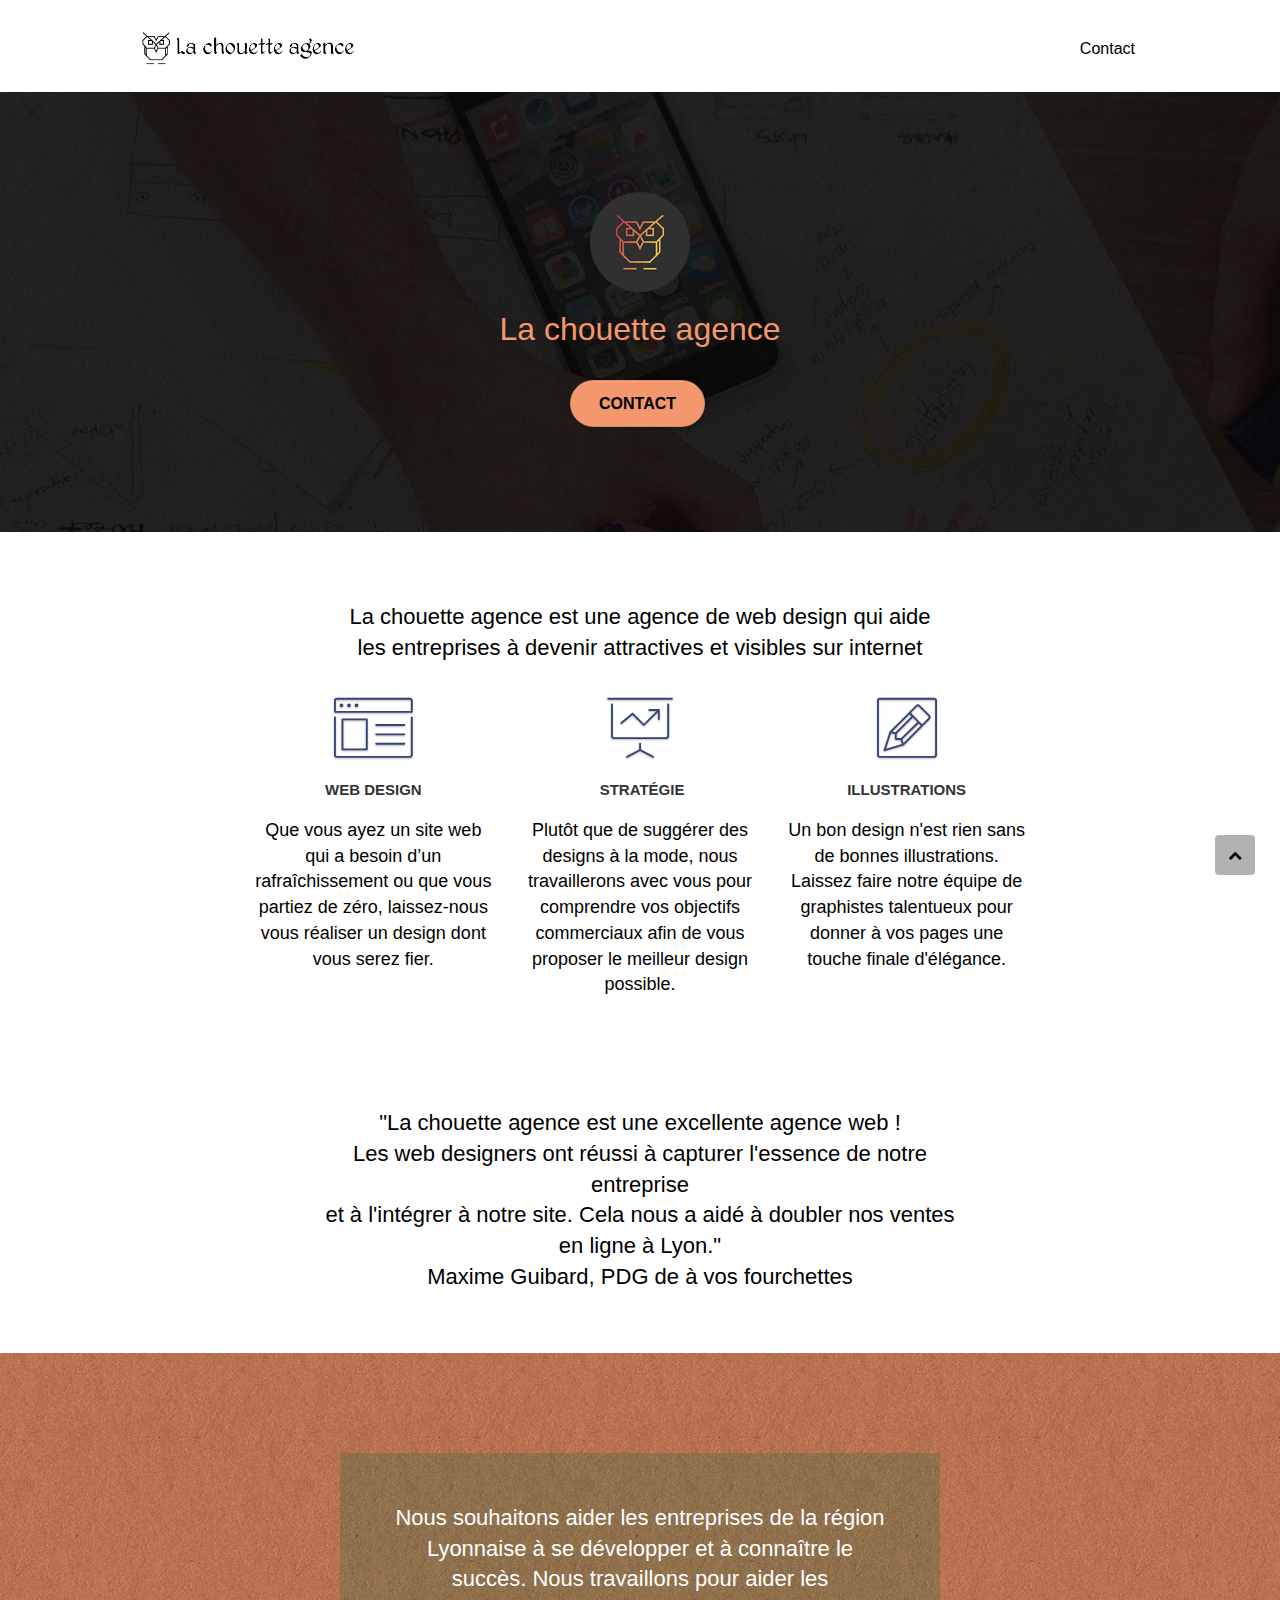
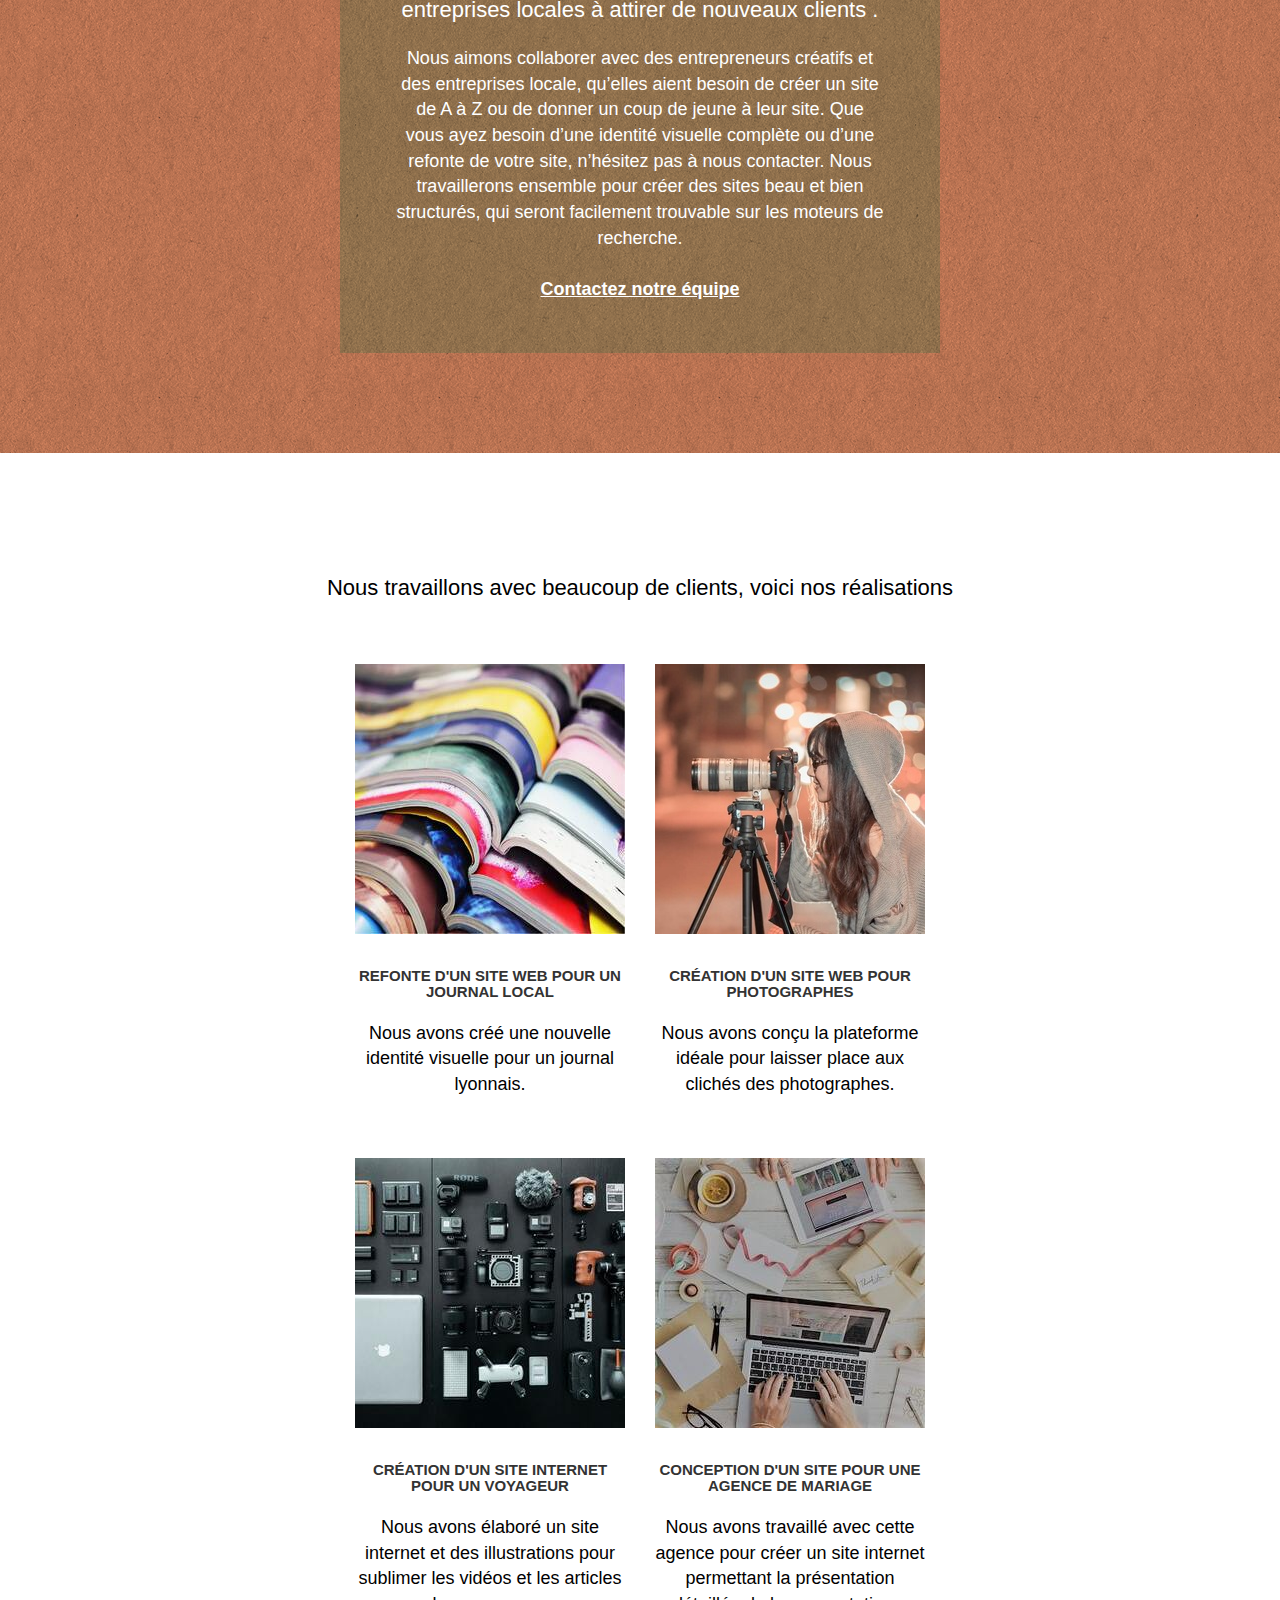
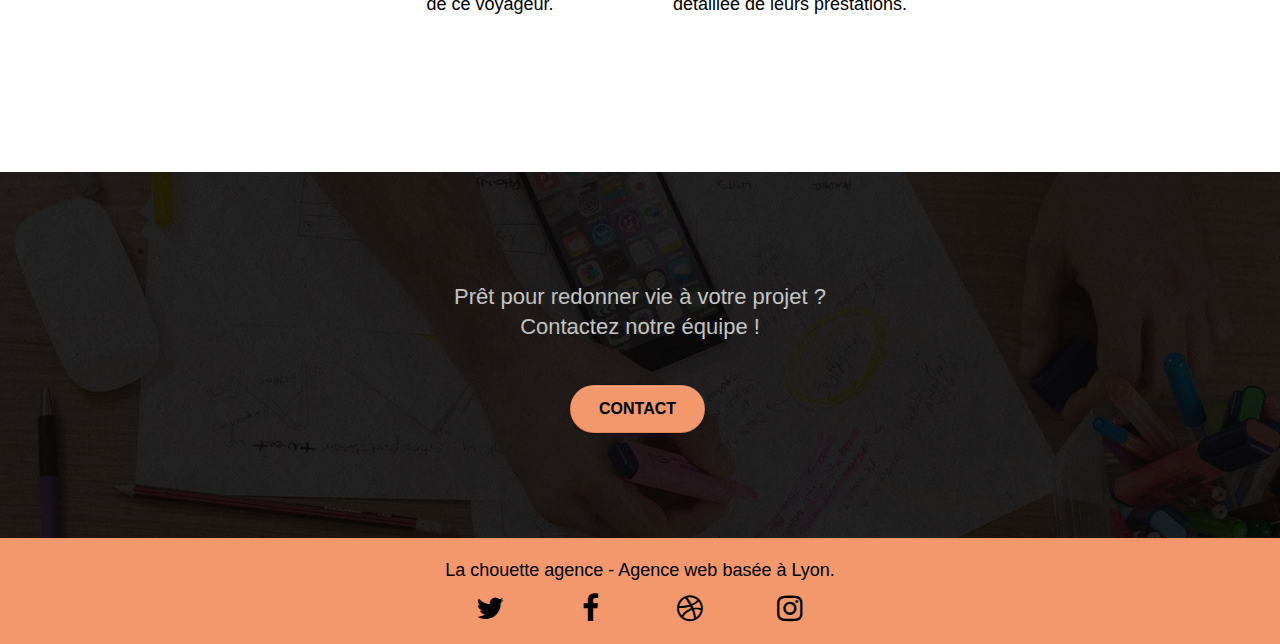
==== index.html @ c6679caa "responsive" ====
<!doctype html>
<html lang="fr">

<head>
    <meta charset="utf-8">

    <meta name="description" content="La chouette agence est une entreprise de web design situé à Lyon. Nous vous aidons à devenir plus attractives et visibles sur internet">
    <meta name="viewport" content="width=device-width, initial-scale=1.0, viewport-fit=cover">
    <meta name="google-site-verification" content="Dbvy3bYh1R-4C1dy1QTUBVhLN1jA-mngeHuMEBy6CLg" />
    <link rel="shortcut icon" type="image/png" href="favicon.jpg">

    <link rel="stylesheet" type="text/css" href="./css/bootstrap.css">
    <link rel="stylesheet" type="text/css" href="style.css">
    <link rel="stylesheet" type="text/css" href="./css/font-awesome.css">
    <link rel="stylesheet" type="text/css" href="./css/et-line.css">


    <script src="./js/jquery-2.1.0.js"></script>
    <script src="./js/bootstrap.js"></script>
    <script src="./js/blocs.js"></script>
    <script src="./js/jquery.touchSwipe.js" defer></script>
    <script src="./js/gmaps.js"></script>

    <title>La chouette agence - Entreprise de web design à Lyon</title>


    <!-- Analytics -->

    <!-- Analytics END -->

</head>

<body>
    <!-- Principal conteneur -->
    <div class="page-container">

        <!-- bloc-0 -->
        <header class="bloc bgc-white l-bloc " id="bloc-0">
            <div class="container bloc-sm">

                <nav class="navbar row">
                    <div class="navbar-header">
                        <a class="navbar-brand" href="index.html"><img src="img/la-chouette-agence.png" alt=" logo la chouette agence avec écriture" title="la chouette agence"  height="40" /></a>
                        <button id="nav-toggle" type="button" class="ui-navbar-toggle navbar-toggle" data-toggle="collapse" data-target=".navbar-1">
                            <span class="sr-only">Toggle navigation</span><span class="icon-bar"></span><span class="icon-bar"></span><span class="icon-bar"></span>
                        </button>
                    </div>
                    <div class="collapse navbar-collapse navbar-1 special-dropdown-nav">
                        <ul class="site-navigation nav navbar-nav">
                            <li>
                                <a href="contact.html" title="Formulaire de contact">Contact</a>
                            </li>
                        </ul>
                    </div>
                </nav>
            </div>
        </header>
        <!-- bloc-0 END -->
        <main>
            <!-- bloc-1-presentation -->
            <div class="bloc bgc-dark-slate-blue bg-banniere d-bloc bg-t-edge bloc-bg-texture texture-paper b-parallax" id="bloc-1-hero">
                <div class="container bloc-lg">
                    <div class="row tight-width-whitespace">
                        <div class="col-sm-12">
                            <img src="img/logo-min.png" class="center-block image-resize-mode" width="100" alt="Logo la chouette agence " />
                            <h1 class="text-center hero-bloc-text tc-orange ">
                                La chouette agence
                            </h1>
                            <div class="text-center">
                                <a href="contact.html" title="Formulaire de contact" class="btn btn-lg btn-clean btn-rd cta-hero btn-atomic-tangerine" id="cta-hero">Contact</a>
                            </div>
                        </div>
                    </div>
                </div>
            </div>
            <!-- bloc-1-presentation END -->

            <!-- bloc-2-services -->
            <section class="bloc bgc-white l-bloc" id="bloc-2-services">
                <div class="container bloc-md">
                    <div class="row">
                        <div class="col-sm-12 text-center">
                           <h2 class="text">La chouette agence est une agence de web design qui aide
							   <br>
							les entreprises à devenir attractives et visibles sur internet
							</h2>
                        </div>
                    </div>
                    <div class="row voffset-lg med-width-whitespace">
                        <div class="col-sm-4">
                            <div class="text-center">
                                <span class="et-icon-browser sm-shadow icon-dark-slate-blue icons icon-lg"></span>
                            </div>
                            <h3 class="mg-md text-center">
                                Web design
                            </h3>
                            <p class="text-center ">
                                Que vous ayez un site web qui a besoin d&rsquo;un rafraîchissement ou que vous partiez de zéro, laissez-nous vous réaliser un design dont vous serez fier.
                            </p>
                        </div>
                        <div class="col-sm-4">
                            <div class="text-center">
                                <span class="et-icon-presentation sm-shadow icon-dark-slate-blue icons icon-lg"></span>
                            </div>
                            <h3 class="mg-md text-center">
                                &nbsp;Stratégie
                            </h3>
                            <p class="text-center ">
                                Plutôt que de suggérer des designs à la mode, nous travaillerons avec vous pour comprendre vos objectifs commerciaux afin de vous proposer le meilleur design possible.<br>
                            </p>
                        </div>
                        <div class="col-sm-4">
                            <div class="text-center">
                                <span class="et-icon-edit sm-shadow icon-dark-slate-blue icons icon-lg"></span>
                            </div>
                            <h3 class="mg-md text-center">
                                Illustrations
                            </h3>
                            <p class="text-center ">
                                Un bon design n'est rien sans de bonnes illustrations. Laissez faire notre équipe de graphistes talentueux pour donner à vos pages une touche finale d'élégance.
                            </p>
                        </div>
                    </div>
                    <div class="row voffset-lg voffset">
                        <div class="col-xs-12 col-md-8 col-md-offset-2 text-center">
                            <h2 class="citation">
								"La chouette agence est une excellente agence web !
								<br>
								Les web designers ont réussi à capturer l'essence de notre entreprise
								<br>
								et à l'intégrer à notre site. Cela nous a aidé à doubler nos ventes en ligne à Lyon."
								<br>
								<span>Maxime Guibard, PDG de à vos fourchettes</span>
							</h2>
                        </div>
                    </div>
                </div>
            </section>
            <!-- bloc-2-services END -->

            <!-- bloc-3-what-i-do -->
            <section class="bloc tc-white bgc-atomic-tangerine bg-presentation d-bloc bloc-bg-texture texture-paper b-parallax" id="bloc-3-what-i-do">
                <div class="container bloc-lg">
                    <div class="row tight-width-whitespace black-background">
                        <div class="col-sm-12">
                            <h2 class="mg-md text-center tc-white">
                                Nous souhaitons aider les entreprises de la région Lyonnaise à se développer et à connaître le succès. Nous travaillons pour aider les entreprises locales à attirer de nouveaux clients .<br>
                            </h2>
                            <p class="text-center white">
                                Nous aimons collaborer avec des entrepreneurs créatifs et des entreprises locale, qu’elles aient besoin de créer un site de A à Z ou de donner un coup de jeune à leur site. Que vous ayez besoin d’une identité visuelle complète ou d’une refonte de votre
                                site, n’hésitez pas à nous contacter. Nous travaillerons ensemble pour créer des sites beau et bien structurés, qui seront facilement trouvable sur les moteurs de recherche. <br><br><a class="ltc-white bold-link"
                                    href="contact.html" title="Formulaire de contact">Contactez notre équipe</a><br>
                            </p>
                        </div>
                    </div>
                </div>
            </section>
            <!-- bloc-3-what-i-do END -->

            <!-- bloc-4-portfolio -->
            <section class="bloc bgc-white bg-lines-h2-bg bg-repeat l-bloc" id="bloc-4-portfolio">
                <div class="container bloc-lg">
                    <div class="row">
                        <div class="col-sm-12 text-center">
                            <h2 class=text> Nous travaillons avec beaucoup de clients, voici nos réalisations</h2>
                        </div>
                    </div>
                    <div class="row tight-width-whitespace portfolio-row">
                        <article class="col-sm-6">
                            <a href="#" data-lightbox="img/1.jpg"  data-gallery-id="gallery-1" data-caption="Refonte d'un site web pour un journal local" data-frame="snapshot-lb">
                                <img src="img/1.jpg" width="270" height="270" alt="Journal local" title="Création nouvelle identité visuel d'un journal lyonnais" class="img-responsive portfolio-thumb" /></a>
                            <h3 class="mg-md text-center">
                                Refonte d'un site web pour un journal local
                            </h3>
                            <p class="text-center">
                                Nous avons créé une nouvelle identité visuelle pour un journal lyonnais.
                            </p>
                        </article>
                        <article class="col-sm-6">
                            <a href="#" data-lightbox="img/2.jpg" data-gallery-id="gallery-1" data-caption="Création d'un site web pour photographes" data-frame="snapshot-lb">
                                <img src="img/2.jpg" width="270" height="270" class="img-responsive portfolio-thumb" alt=" Photographe objectif" title="Création d'un site web pour photographes " /></a>
                            <h3 class="mg-md text-center">
                                Création d'un site web pour photographes
                            </h3>
                            <p class="text-center">
                                Nous avons conçu la plateforme idéale pour laisser place aux clichés des photographes.
                            </p>
                        </article>
                    </div>
                    <div class="row tight-width-whitespace portfolio-row">
                        <article class="col-sm-6">
                            <a href="#" data-lightbox="img/3.png" data-gallery-id="gallery-1" data-caption="Création d'un site internet pour un voyageur" data-frame="snapshot-lb"><img src="img/3.jpg" width="270" height="270" class="img-responsive portfolio-thumb" alt="Matériel accessoires photographes voyageur" title="Création d'un site web pour voyageur" /></a>
                            <h3 class="mg-md text-center">
                                Création d'un site internet pour un voyageur
                            </h3>
                            <p class="text-center">
                                Nous avons élaboré un site internet et des illustrations pour sublimer les vidéos et les articles de ce voyageur.
                            </p>
                        </article>
                        <article class="col-sm-6">
                            <a href="#" data-lightbox="img/4.jpg" data-gallery-id="gallery-1" data-caption="Conception d'un site pour une agence de mariage" data-frame="snapshot-lb"><img src="img/4.jpg" width="270" height="270" class="img-responsive portfolio-thumb" alt="Travail avec ordinateur et papier" title="Création d'un site web pour agence de mariage" /></a>
                            <h3 class="mg-md text-center">
                                Conception d'un site pour une agence de mariage
                            </h3>
                            <p class="text-center">
                                Nous avons travaillé avec cette agence pour créer un site internet permettant la présentation détaillée de leurs prestations.
                            </p>
                        </article>
                    </div>
                </div>
            </section>
        </main>
        <!-- bloc-4-portfolio END -->

        <!-- bloc-5-cta -->
        <nav class="bloc bgc-dark-slate-blue bg-banniere d-bloc bloc-bg-texture texture-paper" id="bloc-5-cta">
            <div class="container bloc-lg">
                <div class="row">
                    <h2 class="mg-md text-center tc-white">
                        Prêt pour redonner vie à votre projet ?<br>Contactez notre équipe !
                    </h2>
                    <div class="col-sm-12 text-center">
                        <a href="contact.html" title="Formulaire de contact"class="btn btn-atomic-tangerine btn-clean btn-rd btn-lg cta-hero">Contact</a>
                    </div>
                </div>
            </div>
        </nav>		
        <!-- bloc-5-cta END -->
 <!-- ScrollToTop Button -->
 <a href="#" class="bloc-button btn btn-d scrollToTop"alt="back to top" onclick="scrollToTarget('1')"><span class="fa fa-chevron-up"></span></a>
 <!-- ScrollToTop Button END-->
        <!-- Footer - bloc-8 -->
        <footer class="bloc bgc-atomic-tangerine d-bloc" id="bloc-8">
            <div class="container bloc-sm">
                <div class="row">
                    <div class="col-sm-12">
                        <p class="text-center black">
                            La chouette agence - Agence web basée à Lyon.<br>
                        </p>
                        <div class="row row-no-gutters social">
                            <div class="col-sm-3">
                                <div class="text-center">
                                    <a class="social" href="https://twitter.com/" title="twitter"><span class="fa fa-twitter icon-md black"></span></a>
                                </div>
                            </div>
                            <div class="col-sm-3">
                                <div class="text-center">
                                    <a class="social" href="http://facebook.com/" title="facebook"><span class="fa fa-facebook icon-md black"></span></a>
                                </div>
                            </div>
                            <div class="col-sm-3">
                                <div class="text-center">
                                    <a class="social" href="https://dribble.com" title="dribble"><span class="fa fa-dribbble icon-md black"></span></a>
                                </div>
                            </div>
                            <div class="col-sm-3">
                                <div class="text-center">
                                    <a class="social" href="https://instagram.com/" title="instagram"><span class="fa fa-instagram icon-md black"></span></a>
                                </div>
                            </div>
                        </div>
                       
                    </div>
                </div>
            </div>
        </footer>
        <!-- Footer - bloc-8 END -->

    </div>
    <!-- Principal conteneur END -->


</body>

</html>
---- style.css ----
body {
    margin: 0;
    padding: 0;
    background: #FFF;
    overflow-x: hidden;
    -webkit-font-smoothing: antialiased;
    -moz-osx-font-smoothing: grayscale;
}

a,
button {
    transition: all .3s ease-in-out;
    outline: none!important;
}

a:hover {
    text-decoration: none;
    cursor: pointer;
}

#page-loading-blocs-notifaction {
    position: fixed;
    top: 0;
    bottom: 0;
    width: 100%;
    z-index: 100000;
    background: #FFFFFF url("img/pageload-spinner.gif") no-repeat center center;
}

.bloc {
    width: 100%;
    clear: both;
    background: 50% 50% no-repeat;
    padding: 0 50px;
    -webkit-background-size: cover;
    -moz-background-size: cover;
    -o-background-size: cover;
    background-size: cover;
    position: relative;
}

.bloc .container {
    padding-left: 0;
    padding-right: 0;
}

.bloc-lg {
    padding: 100px 50px;
}

.bloc-md {
    padding: 50px;
}

.bloc-sm {
    padding: 20px 50px;
}

.bg-center,
.bg-l-edge,
.bg-r-edge,
.bg-t-edge,
.bg-b-edge,
.bg-tl-edge,
.bg-bl-edge,
.bg-tr-edge,
.bg-br-edge,
.bg-repeat {
    -webkit-background-size: auto!important;
    -moz-background-size: auto!important;
    -o-background-size: auto!important;
    background-size: auto!important;
}

.bg-repeat {
    background: repeat;
}

.bg-t-edge {
    background: top no-repeat;
}

.bloc-bg-texture::before {
    content: "";
    background-size: 2px 2px;
    position: absolute;
    top: 0;
    bottom: 0;
    left: 0;
    right: 0;
}

.texture-paper::before {
    background: url("img/texture-paper-min.png");
    background-size: 280px 280px;
}

.b-parallax {
    background-attachment: fixed;
}

.d-bloc {
    color: rgba(255, 255, 255, .7);
}

.d-bloc button:hover {
    color: rgba(255, 255, 255, .9);
}

.d-bloc .icon-round,
.d-bloc .icon-square,
.d-bloc .icon-rounded,
.d-bloc .icon-semi-rounded-a,
.d-bloc .icon-semi-rounded-b {
    border-color: rgba(255, 255, 255, .9);
}

.d-bloc .divider-h span {
    border-color: rgba(255, 255, 255, .2);
}

.d-bloc .a-btn,
.d-bloc .navbar a,
.d-bloc .navbar-brand,
.d-bloc a .icon-sm,
.d-bloc a .icon-md,
.d-bloc a .icon-lg,
.d-bloc a .icon-xl,
.d-bloc h1 a,
.d-bloc h2 a,
.d-bloc h3 a,
.d-bloc h4 a,
.d-bloc h5 a,
.d-bloc h6 a,
.d-bloc p a {
    color: rgba(255, 255, 255, .6);
}

.d-bloc .a-btn:hover,
.d-bloc .navbar a:hover,
.d-bloc .navbar-brand:hover,
.d-bloc a:hover .icon-sm,
.d-bloc a:hover .icon-md,
.d-bloc a:hover .icon-lg,
.d-bloc a:hover .icon-xl,
.d-bloc h1 a:hover,
.d-bloc h2 a:hover,
.d-bloc h3 a:hover,
.d-bloc h4 a:hover,
.d-bloc h5 a:hover,
.d-bloc h6 a:hover,
.d-bloc p a:hover {
    color: rgba(255, 255, 255, 1);
}

.d-bloc .navbar-toggle .icon-bar {
    background: rgba(255, 255, 255, 1);
}

.d-bloc .btn-wire,
.d-bloc .btn-wire:hover {
    color: rgba(255, 255, 255, 1);
    border-color: rgba(255, 255, 255, 1);
}

.d-bloc .panel {
    color: rgba(0, 0, 0, .5);
}

.d-bloc .panel button:hover {
    color: rgba(0, 0, 0, .7);
}

.d-bloc .panel icon {
    border-color: rgba(0, 0, 0, .7);
}

.d-bloc .panel .divider-h span {
    border-color: rgba(0, 0, 0, .1);
}

.d-bloc .panel .a-btn {
    color: rgba(0, 0, 0, .6);
}

.d-bloc .panel .a-btn:hover {
    color: rgba(0, 0, 0, 1);
}

.d-bloc .panel .btn-wire,
.d-bloc .panel .btn-wire:hover {
    color: rgba(0, 0, 0, .7);
    border-color: rgba(0, 0, 0, .3);
}

.d-bloc .panel,
.l-bloc {
    color: rgba(0, 0, 0, .5);
}

.d-bloc .panel button:hover,
.l-bloc button:hover {
    color: rgba(0, 0, 0, .7);
}

.l-bloc .icon-round,
.l-bloc .icon-square,
.l-bloc .icon-rounded,
.l-bloc .icon-semi-rounded-a,
.l-bloc .icon-semi-rounded-b {
    border-color: rgba(0, 0, 0, .7);
}

.d-bloc .panel .divider-h span,
.l-bloc .divider-h span {
    border-color: rgba(0, 0, 0, .1);
}

.d-bloc .panel .a-btn,
.l-bloc .a-btn,
.l-bloc .navbar a,
.l-bloc .navbar-brand,
.l-bloc a .icon-sm,
.l-bloc a .icon-md,
.l-bloc a .icon-lg,
.l-bloc a .icon-xl,
.l-bloc h1 a,
.l-bloc h2 a,
.l-bloc h3 a,
.l-bloc h4 a,
.l-bloc h5 a,
.l-bloc h6 a,
.l-bloc p a {
    color: rgba(0, 0, 0, .6);
}

.d-bloc .panel .a-btn:hover,
.l-bloc .a-btn:hover,
.l-bloc .navbar a:hover,
.l-bloc .navbar-brand:hover,
.l-bloc a:hover .icon-sm,
.l-bloc a:hover .icon-md,
.l-bloc a:hover .icon-lg,
.l-bloc a:hover .icon-xl,
.l-bloc h1 a:hover,
.l-bloc h2 a:hover,
.l-bloc h3 a:hover,
.l-bloc h4 a:hover,
.l-bloc h5 a:hover,
.l-bloc h6 a:hover,
.l-bloc p a:hover {
    color: rgba(0, 0, 0, 1);
}

.l-bloc .navbar-toggle .icon-bar {
    color: rgba(0, 0, 0, 1);
}

.d-bloc .panel .btn-wire,
.d-bloc .panel .btn-wire:hover,
.l-bloc .btn-wire,
.l-bloc .btn-wire:hover {
    color: rgba(0, 0, 0, .7);
    border-color: rgba(0, 0, 0, .3);
}

.voffset {
    margin-top: 30px;
}

.voffset-lg {
    margin-top: 80px;
}

.row-no-gutters {
    margin-right: 0;
    margin-left: 0;
}

.row.row-no-gutters > [class^="col-"],
.row.row-no-gutters > [class*=" col-"] {
    padding-right: 0;
    padding-left: 0;
}

#bloc-1-hero h1 {
    font-size: 32px;
}

.navbar {
    margin-bottom: 0;
    z-index: 1;
}

.navbar-brand {
    height: auto;
    padding: 3px 15px;
    font-size: 25px;
    font-weight: normal;
    font-weight: 600;
    line-height: 44px;
}

.navbar-brand img {
    max-height: 200px;
    margin: 0 5px 0 0;
    display: inline;
}

.navbar-brand img[src$=svg] {
    min-width: 100px;
}

.nav-center .navbar-brand img {
    margin: 0;
}

.navbar .nav {
    padding-top: 2px;
    margin-right: -16px;
    float: right;
    z-index: 1;
}

.nav > li {
    float: left;
    margin-top: 4px;
    font-size: 16px;
}

.navbar-nav .open .dropdown-menu > li > a {
    text-align: inherit;
}

.nav > li a:hover,
.nav > li a:focus {
    background: transparent;
}

.navbar-toggle {
    margin: 10px 10px 0 0;
    border: 0px;
}

.navbar-toggle:hover {
    background: transparent!important;
}

.navbar-toggle .icon-bar {
    background-color: black;
    width: 26px;
}

.nav-invert .navbar .nav {
    float: left;
}

.nav-invert .navbar-header,
.nav-invert .navbar-brand {
    float: right;
    position: relative;
    z-index: 2;
}

@media (min-width: 768px) {
    .site-navigation {
        position: absolute;
        top: 50%;
        right: 20px;
        transform: translate(0, -50%);
        -webkit-transform: translateY(-50%);
    }
    .nav > li .dropdown-menu a,
    .nav > li .dropdown-menu a:hover {
        color: #484848;
    }
    .nav-invert .site-navigation {
        left: 0;
        right: 0;
    }
    .nav-center {
        text-align: center;
    }
    .nav-center .navbar-header {
        width: 100%;
    }
    .nav-center .navbar-header,
    .nav-center .navbar-brand,
    .nav-center .nav > li {
        float: none;
        display: inline-block;
    }
    .nav-center .site-navigation {
        position: relative;
        width: 100%;
        right: 0;
        margin-right: 0px;
        margin-top: 20px;
    }
    .nav-center.mini-nav .navbar-toggle {
        float: none;
        margin: 10px auto 0;
    }
}

.nav > li > .dropdown a {
    background: none!important;
    display: block;
    padding: 14px 15px;
}

nav .caret {
    margin: 0 5px;
}

.dropdown-menu .dropdown-menu {
    top: -8px;
    left: 100%;
}

.dropdown-menu .dropmenu-flow-right {
    top: 100%;
    left: 0;
    margin-left: -1px;
    border-top-left-radius: 0;
    border-top-right-radius: 0;
}

.dropdown-menu .dropdown span {
    border: 4px solid black;
    border-top-color: transparent;
    border-right-color: transparent;
    border-bottom-color: transparent;
    margin: 6px -5px 0 0!important;
    float: right;
}

.mg-md {
    margin-top: 10px;
    margin-bottom: 20px;
}

.mg-lg {
    margin-top: 10px;
    margin-bottom: 40px;
}

.btn {
    margin: 0 5px 5px 0;
}

.btn.pull-right {
    margin: 0 0 5px 5px;
}

.btn-d,
.btn-d:hover,
.btn-d:focus {
    color: #FFF;
    background: rgba(0, 0, 0, .3);
}

button {
    outline: none!important;
}

.btn-rd {
    border-radius: 40px;
}

.btn-clean {
    border: 1px solid rgba(0, 0, 0, .08);
    border-bottom-color: rgba(0, 0, 0, .1);
    text-shadow: 0 1px 0 rgba(0, 0, 1, .1);
    box-shadow: 0 1px 3px rgba(0, 0, 1, .25), inset 0 1px 0 0 rgba(255, 255, 255, .15);
}

.icon-md {
    font-size: 30px!important;
}

.icon-lg {
    font-size: 60px!important;
}

.sm-shadow {
    text-shadow: 0 1px 2px rgba(0, 0, 0, .3);
}

.panel-sq,
.panel-sq .panel-heading,
.panel-sq .panel-footer {
    border-radius: 0;
}

.panel-rd {
    border-radius: 30px;
}

.panel-rd .panel-heading {
    border-radius: 29px 29px 0 0;
}

.panel-rd .panel-footer {
    border-radius: 0 0 29px 29px;
}

.form-control {
    border-color: rgba(0, 0, 0, .1);
    box-shadow: none;
}

.scrollToTop {
    width: 40px;
    height: 40px;
    position: fixed;
    bottom: 20px;
    right: 20px;
    opacity: 0;
    z-index: 500;
    transition: all .3s ease-in-out;
    opacity:1
}

.scrollToTop span {
    margin-top: 6px;
}

.showScrollTop {
    font-size: 14px;
    opacity: 1;
}

a[data-lightbox] {
    position: relative;
    display: flex;
    text-align: center;
    justify-content: center;
}

a[data-lightbox]:hover::before {
    content: "+";
    font-family: "HelveticaNeue-Light", "Helvetica Neue Light", "Helvetica Neue", Helvetica, Arial;
    font-size: 32px;
    width: 50px;
    height: 50px;
    margin-left: -25px;
    border-radius: 50%;
    background: rgba(0, 0, 0, .6);
    color: #FFF;
    font-weight: 100;
    z-index: 1;
    position: absolute;
    top: 50%;
    transform: translateY(-50%);
    -webkit-transform: translateY(-50%);
}

a[data-lightbox]:hover img {
    opacity: 0.6;
    -webkit-animation-fill-mode: none;
    animation-fill-mode: none;
}

#lightbox-modal {
    display: flex;
    align-items: center;
}

#lightbox-modal .modal-dialog {
    width: 90%;
    max-width: 900px;
    margin: 0 auto 0;
}

#lightbox-modal .modal-dialog img {
    max-height: 90vh;
    margin: 0 auto;
}

.lightbox-caption {
    padding: 20px;
    color: #FFF;
    background: rgba(0, 0, 0, .5);
    position: absolute;
    left: 15px;
    right: 15px;
    bottom: 5px;
}

.close-lightbox {
    color: #FFF;
    font-size: 30px;
    position: absolute;
    top: 20px;
    right: 20px;
    z-index: 20;
    background: rgba(0, 0, 0, .5);
    border: none;
    line-height: 30px;
    padding: 0 9px 5px;
    opacity: 0.3;
}

.close-lightbox:hover,
.next-lightbox:hover,
.prev-lightbox:hover {
    opacity: 1.0;
    color: #FFF;
}

.next-lightbox,
.prev-lightbox {
    font-size: 20px;
    color: rgba(255, 255, 255, .9);
    background: rgba(0, 0, 0, .5);
    transition: all .2s ease-in-out;
    position: absolute;
    top: 45%;
    z-index: 1;
    opacity: 0.4;
}

.next-lightbox {
    padding: 6px 8px 1px 13px;
    right: 25px;
}

.prev-lightbox {
    padding: 6px 13px 1px 10px;
    left: 25px;
}

.snapshot-lb .modal-body {
    padding-bottom: 45px;
}

.snapshot-lb .lightbox-caption {
    padding: 0;
    color: rgba(0, 0, 0, .5);
    background: none;
}

h1,h2,h3,h4,h5,h6,p,label,.btn,a {
    font-family: "helvetica";
    font-weight: 400;
    color: #000!important;
}

.container {
    max-width: 1000px;
}

.hero-bloc-text {
    font-size: 38px;
}

.hero-bloc-text-sub {
    font-size: 36px;
}

.statement-bloc-text {
    line-height: 26px;
    font-style: italic;
    font-size: 20px;
    text-align: center;
    font-weight: lighter;
    max-width: 520px;
    margin: auto auto auto auto;
}

p {
    font-size: 18px;
}

.tight-width-whitespace {
    max-width: 600px;
    margin: auto auto auto auto;
    color:#000!important;
}

.h1 {
    font-size: 20px;
    font-family: "Open Sans";
}

.cta-hero {
    margin-top: 22px;
    color: #FFFFFF!important;
    text-transform: uppercase;
    padding: 12px 28px 12px 28px;
    font-size: 16px;
    font-weight: 700;
}

.social {
    max-width: 400px;
    margin: auto auto auto auto;
}

h2 {
    font-size: 22px;
    line-height: 1.4em;
}

h3 {
    font-size: 15px;
    text-transform: uppercase;
    font-weight: 700;
    color: #333333!important;
}

.med-width-whitespace {
    max-width: 800px;
    margin: auto auto auto auto;
    box-shadow: 0px 0px 0px #000000;
}

h1 {
    color: #333333!important;
}

h4 {
    color: #333333!important;
}

.icons {
    margin-bottom: 14px;
    margin-top: 24px;
}

.white {
    color: #FFFFFF!important;
}
.black {
    color: #000!important;
}

.portfolio-thumb {
    margin-bottom: 24px;
}

.portfolio-row {
    margin-bottom: 44px;
    margin-top: 50px;
}

.avatar {
    box-shadow: 0px 4px 9px rgba(0, 0, 0, 0.3);
}

.black-background {
    background-color: rgba(165, 147, 99, 0.7);
    padding: 40px 40px 40px 40px;
}

.bold-link {
    font-weight: 900;
    text-decoration: underline!important;
}

.bgc-white {
    background-color: #FFFFFF;
}

.bgc-dark-slate-blue {
    background-color: #364577;
}

.bgc-atomic-tangerine {
    background-color: #F3976C;
}
.tc-orange{
    color:#F3976C!important;
}
.tc-white {
    color: #ffff!important;
}
.tc-black { 
    color:#000!important;
}

.btn-atomic-tangerine {
    background: #F3976C;
    color: #000!important;
}

.btn-atomic-tangerine:hover {
    background: #c27956!important;
    color: #FFFFFF!important;
}

.ltc-white {
    color: #FFFFFF!important;
}

.ltc-white:hover {
    color: #cccccc!important;
}

.ltc-atomic-tangerine {
    color: #F3976C!important;
}

.ltc-atomic-tangerine:hover {
    color: #c27956!important;
}

.icon-dark-slate-blue {
    color: #364577!important;
    border-color: #364577!important;
}

.bg-banniere {
    background-image: url("img/la-chouette-agence-banniere.jpg");
}

.bg-presentation {
    background-image: url("img/image-de-presentation-min.jpg");
}

@media (max-width: 1024px) {
    .bloc {
        padding-left: 20px;
        padding-right: 20px;
    }
    .bloc.full-width-bloc,
    .bloc-tile-2.full-width-bloc .container,
    .bloc-tile-3.full-width-bloc .container,
    .bloc-tile-4.full-width-bloc .container {
        padding-left: 0;
        padding-right: 0;
    }
}

@media (max-width: 992px) and (min-width: 768px) {
    .navbar .nav {
        max-width: 80%
    }
    .nav-center.navbar .nav {
        max-width: 100%
    }
}

@media only screen and (min-device-width: 768px) and (max-device-width: 1024px) and (orientation: landscape) {
    .b-parallax {
        background-attachment: scroll;
    }
}

@media only screen and (min-device-width: 1024px) and (max-device-width: 1366px) and (-webkit-min-device-pixel-ratio: 1.5) {
    .b-parallax {
        background-attachment: scroll;
    }
}

@media (max-width: 991px) {
    .container {
        width: 100%;
    }
    .b-parallax {
        background-attachment: scroll;
    }
    .page-container,
    #hero-bloc {
        overflow-x: hidden;
        position: relative;
    }
    .bloc {
        padding-left: constant(safe-area-inset-left);
        padding-right: constant(safe-area-inset-right);
    }
    .bloc-group,
    .bloc-group .bloc {
        display: block;
        width: 100%;
    }
    .bloc-fill-screen .fill-bloc-top-edge,
    .bloc-fill-screen .fill-bloc-bottom-edge {
        padding: 0 20px;
        padding-left: constant(safe-area-inset-left);
        padding-right: constant(safe-area-inset-right);
    }
}

@media (max-width: 767px) {
    .page-container {
        overflow-x: hidden;
        position: relative;
    }
    h1,
    h2,
    h3,
    h4,
    h5,
    h6,
    p,
    #disqus_thread {
        padding-left: 10px!important;
        padding-right: 10px!important;
    }
    .b-parallax {
        background-attachment: scroll;
    }
    .navbar .nav {
        padding-top: 0;
        border-top: 1px solid rgba(0, 0, 0, .2);
        float: none!important;
    }
    .navbar.row {
        margin-left: 0;
        margin-right: 0;
    }
    .site-navigation {
        position: inherit;
        transform: none;
        -webkit-transform: none;
        -ms-transform: none;
    }
    .nav > li {
        margin-top: 0;
        border-bottom: 1px solid rgba(0, 0, 0, .1);
        background: rgba(0, 0, 0, .05);
        text-align: left;
        padding-left: 15px;
        width: 100%;
    }
    .nav > li:hover {
        background: rgba(0, 0, 0, .08);
    }
    .dropdown .dropdown a .caret {
        float: none;
        margin: 5px 0 0 10px!important;
        border: 4px solid black;
        border-bottom-color: transparent;
        border-right-color: transparent;
        border-left-color: transparent;
    }
    #hero-bloc .navbar .nav {
        background: rgba(0, 0, 0, .8);
    }
    #hero-bloc .navbar .nav a {
        color: rgba(255, 255, 255, .6);
    }
    .hero {
        padding: 50px 0;
    }
    .hero-nav {
        left: -1px;
        right: -1px;
    }
    .navbar-collapse {
        padding: 0;
        overflow-x: hidden;
        -webkit-box-shadow: none;
        box-shadow: none;
    }
    .navbar-brand img {
        max-height: 40px;
        width: auto;
    }
    .nav-invert .navbar-header {
        float: none;
        width: 100%;
    }
    .nav-invert .navbar-toggle {
        float: left;
        margin-left: 10px;
    }
    .bg-banniere{
        background-image: none
    }
    .bloc {
        padding-left: 0;
        padding-right: 0;
    }
    .bloc-xxl,
    .bloc-xl,
    .bloc-lg {
        padding: 40px 0;
    }
    .bloc-sm,
    .bloc-md {
        padding-left: 0;
        padding-right: 0;
    }
    .bloc-tile-2 .container,
    .bloc-tile-3 .container,
    .bloc-tile-4 .container,
    .bloc-fill-screen .fill-bloc-top-edge,
    .bloc-fill-screen .fill-bloc-bottom-edge {
        padding-left: 0;
        padding-right: 0;
    }
    .a-block {
        padding: 0 10px;
    }
    .btn-dwn {
        display: none;
    }
    .voffset {
        margin-top: 5px;
    }
    .voffset-md {
        margin-top: 20px;
    }
    .voffset-lg {
        margin-top: 30px;
    }
    form {
        padding: 5px;
    }
    .close-lightbox {
        display: inline-block;
    }
    .blocsapp-device-iphone5 {
        background-size: 216px 425px;
        padding-top: 60px;
        width: 216px;
        height: 425px;
    }
    .blocsapp-device-iphone5 img {
        width: 180px;
        height: 320px;
    }
    .row-no-gutters{
        display:flex;
        justify-content:space-between
    }
}

@media (max-width: 400px) {
    .bloc {
        padding-left: 0;
        padding-right: 0;
    }
}

@media (max-width: 767px) {
    .bloc-mob-center-text {
        text-align: center;
    }
}
---- css/et-line.css ----
@font-face {
    font-family: et-line;
    src: url(../fonts/et-line.eot);
    src: url(../fonts/et-line.eot?#iefix) format('embedded-opentype'), url(../fonts/et-line.woff) format('woff'), url(../fonts/et-line.ttf) format('truetype'), url(../fonts/et-line.svg#et-line) format('svg');
    font-weight: 400;
    font-style: normal
}

.et-icon-adjustments,
.et-icon-alarmclock,
.et-icon-anchor,
.et-icon-aperture,
.et-icon-attachment,
.et-icon-bargraph,
.et-icon-basket,
.et-icon-beaker,
.et-icon-bike,
.et-icon-book-open,
.et-icon-briefcase,
.et-icon-browser,
.et-icon-calendar,
.et-icon-camera,
.et-icon-caution,
.et-icon-chat,
.et-icon-circle-compass,
.et-icon-clipboard,
.et-icon-clock,
.et-icon-cloud,
.et-icon-compass,
.et-icon-desktop,
.et-icon-dial,
.et-icon-document,
.et-icon-documents,
.et-icon-download,
.et-icon-dribbble,
.et-icon-edit,
.et-icon-envelope,
.et-icon-expand,
.et-icon-facebook,
.et-icon-flag,
.et-icon-focus,
.et-icon-gears,
.et-icon-genius,
.et-icon-gift,
.et-icon-global,
.et-icon-globe,
.et-icon-googleplus,
.et-icon-grid,
.et-icon-happy,
.et-icon-hazardous,
.et-icon-heart,
.et-icon-hotairballoon,
.et-icon-hourglass,
.et-icon-key,
.et-icon-laptop,
.et-icon-layers,
.et-icon-lifesaver,
.et-icon-lightbulb,
.et-icon-linegraph,
.et-icon-linkedin,
.et-icon-lock,
.et-icon-magnifying-glass,
.et-icon-map,
.et-icon-map-pin,
.et-icon-megaphone,
.et-icon-mic,
.et-icon-mobile,
.et-icon-newspaper,
.et-icon-notebook,
.et-icon-paintbrush,
.et-icon-paperclip,
.et-icon-pencil,
.et-icon-phone,
.et-icon-picture,
.et-icon-pictures,
.et-icon-piechart,
.et-icon-presentation,
.et-icon-pricetags,
.et-icon-printer,
.et-icon-profile-female,
.et-icon-profile-male,
.et-icon-puzzle,
.et-icon-quote,
.et-icon-recycle,
.et-icon-refresh,
.et-icon-ribbon,
.et-icon-rss,
.et-icon-sad,
.et-icon-scissors,
.et-icon-scope,
.et-icon-search,
.et-icon-shield,
.et-icon-speedometer,
.et-icon-strategy,
.et-icon-streetsign,
.et-icon-tablet,
.et-icon-target,
.et-icon-telescope,
.et-icon-toolbox,
.et-icon-tools,
.et-icon-tools-2,
.et-icon-trophy,
.et-icon-tumblr,
.et-icon-twitter,
.et-icon-upload,
.et-icon-video,
.et-icon-wallet,
.et-icon-wine {
    font-family: et-line;
    speak: none;
    font-style: normal;
    font-weight: 400;
    font-variant: normal;
    text-transform: none;
    line-height: 1;
    -webkit-font-smoothing: antialiased;
    -moz-osx-font-smoothing: grayscale;
    display: inline-block
}

.et-icon-mobile:before {
    content: "\e000"
}

.et-icon-laptop:before {
    content: "\e001"
}

.et-icon-desktop:before {
    content: "\e002"
}

.et-icon-tablet:before {
    content: "\e003"
}

.et-icon-phone:before {
    content: "\e004"
}

.et-icon-document:before {
    content: "\e005"
}

.et-icon-documents:before {
    content: "\e006"
}

.et-icon-search:before {
    content: "\e007"
}

.et-icon-clipboard:before {
    content: "\e008"
}

.et-icon-newspaper:before {
    content: "\e009"
}

.et-icon-notebook:before {
    content: "\e00a"
}

.et-icon-book-open:before {
    content: "\e00b"
}

.et-icon-browser:before {
    content: "\e00c"
}

.et-icon-calendar:before {
    content: "\e00d"
}

.et-icon-presentation:before {
    content: "\e00e"
}

.et-icon-picture:before {
    content: "\e00f"
}

.et-icon-pictures:before {
    content: "\e010"
}

.et-icon-video:before {
    content: "\e011"
}

.et-icon-camera:before {
    content: "\e012"
}

.et-icon-printer:before {
    content: "\e013"
}

.et-icon-toolbox:before {
    content: "\e014"
}

.et-icon-briefcase:before {
    content: "\e015"
}

.et-icon-wallet:before {
    content: "\e016"
}

.et-icon-gift:before {
    content: "\e017"
}

.et-icon-bargraph:before {
    content: "\e018"
}

.et-icon-grid:before {
    content: "\e019"
}

.et-icon-expand:before {
    content: "\e01a"
}

.et-icon-focus:before {
    content: "\e01b"
}

.et-icon-edit:before {
    content: "\e01c"
}

.et-icon-adjustments:before {
    content: "\e01d"
}

.et-icon-ribbon:before {
    content: "\e01e"
}

.et-icon-hourglass:before {
    content: "\e01f"
}

.et-icon-lock:before {
    content: "\e020"
}

.et-icon-megaphone:before {
    content: "\e021"
}

.et-icon-shield:before {
    content: "\e022"
}

.et-icon-trophy:before {
    content: "\e023"
}

.et-icon-flag:before {
    content: "\e024"
}

.et-icon-map:before {
    content: "\e025"
}

.et-icon-puzzle:before {
    content: "\e026"
}

.et-icon-basket:before {
    content: "\e027"
}

.et-icon-envelope:before {
    content: "\e028"
}

.et-icon-streetsign:before {
    content: "\e029"
}

.et-icon-telescope:before {
    content: "\e02a"
}

.et-icon-gears:before {
    content: "\e02b"
}

.et-icon-key:before {
    content: "\e02c"
}

.et-icon-paperclip:before {
    content: "\e02d"
}

.et-icon-attachment:before {
    content: "\e02e"
}

.et-icon-pricetags:before {
    content: "\e02f"
}

.et-icon-lightbulb:before {
    content: "\e030"
}

.et-icon-layers:before {
    content: "\e031"
}

.et-icon-pencil:before {
    content: "\e032"
}

.et-icon-tools:before {
    content: "\e033"
}

.et-icon-tools-2:before {
    content: "\e034"
}

.et-icon-scissors:before {
    content: "\e035"
}

.et-icon-paintbrush:before {
    content: "\e036"
}

.et-icon-magnifying-glass:before {
    content: "\e037"
}

.et-icon-circle-compass:before {
    content: "\e038"
}

.et-icon-linegraph:before {
    content: "\e039"
}

.et-icon-mic:before {
    content: "\e03a"
}

.et-icon-strategy:before {
    content: "\e03b"
}

.et-icon-beaker:before {
    content: "\e03c"
}

.et-icon-caution:before {
    content: "\e03d"
}

.et-icon-recycle:before {
    content: "\e03e"
}

.et-icon-anchor:before {
    content: "\e03f"
}

.et-icon-profile-male:before {
    content: "\e040"
}

.et-icon-profile-female:before {
    content: "\e041"
}

.et-icon-bike:before {
    content: "\e042"
}

.et-icon-wine:before {
    content: "\e043"
}

.et-icon-hotairballoon:before {
    content: "\e044"
}

.et-icon-globe:before {
    content: "\e045"
}

.et-icon-genius:before {
    content: "\e046"
}

.et-icon-map-pin:before {
    content: "\e047"
}

.et-icon-dial:before {
    content: "\e048"
}

.et-icon-chat:before {
    content: "\e049"
}

.et-icon-heart:before {
    content: "\e04a"
}

.et-icon-cloud:before {
    content: "\e04b"
}

.et-icon-upload:before {
    content: "\e04c"
}

.et-icon-download:before {
    content: "\e04d"
}

.et-icon-target:before {
    content: "\e04e"
}

.et-icon-hazardous:before {
    content: "\e04f"
}

.et-icon-piechart:before {
    content: "\e050"
}

.et-icon-speedometer:before {
    content: "\e051"
}

.et-icon-global:before {
    content: "\e052"
}

.et-icon-compass:before {
    content: "\e053"
}

.et-icon-lifesaver:before {
    content: "\e054"
}

.et-icon-clock:before {
    content: "\e055"
}

.et-icon-aperture:before {
    content: "\e056"
}

.et-icon-quote:before {
    content: "\e057"
}

.et-icon-scope:before {
    content: "\e058"
}

.et-icon-alarmclock:before {
    content: "\e059"
}

.et-icon-refresh:before {
    content: "\e05a"
}

.et-icon-happy:before {
    content: "\e05b"
}

.et-icon-sad:before {
    content: "\e05c"
}

.et-icon-facebook:before {
    content: "\e05d"
}

.et-icon-twitter:before {
    content: "\e05e"
}

.et-icon-googleplus:before {
    content: "\e05f"
}

.et-icon-rss:before {
    content: "\e060"
}

.et-icon-tumblr:before {
    content: "\e061"
}

.et-icon-linkedin:before {
    content: "\e062"
}

.et-icon-dribbble:before {
    content: "\e063"
}
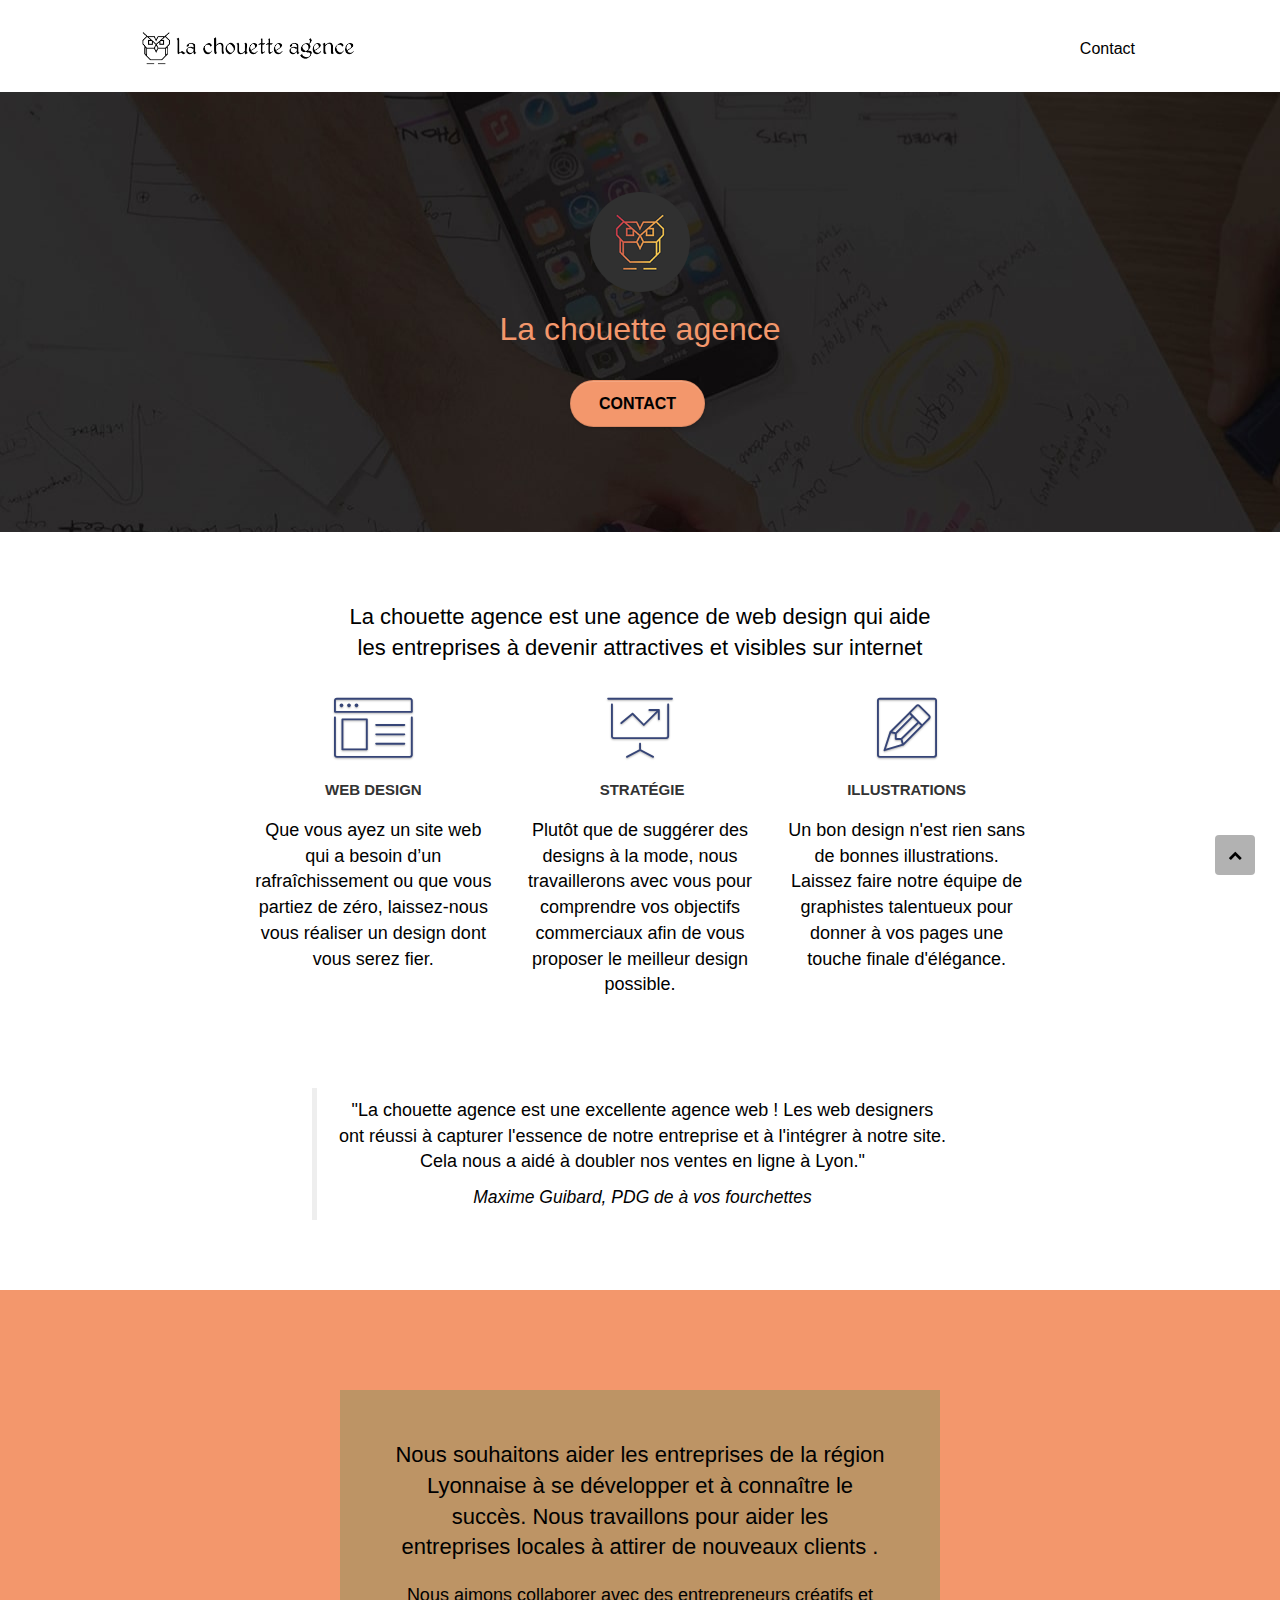
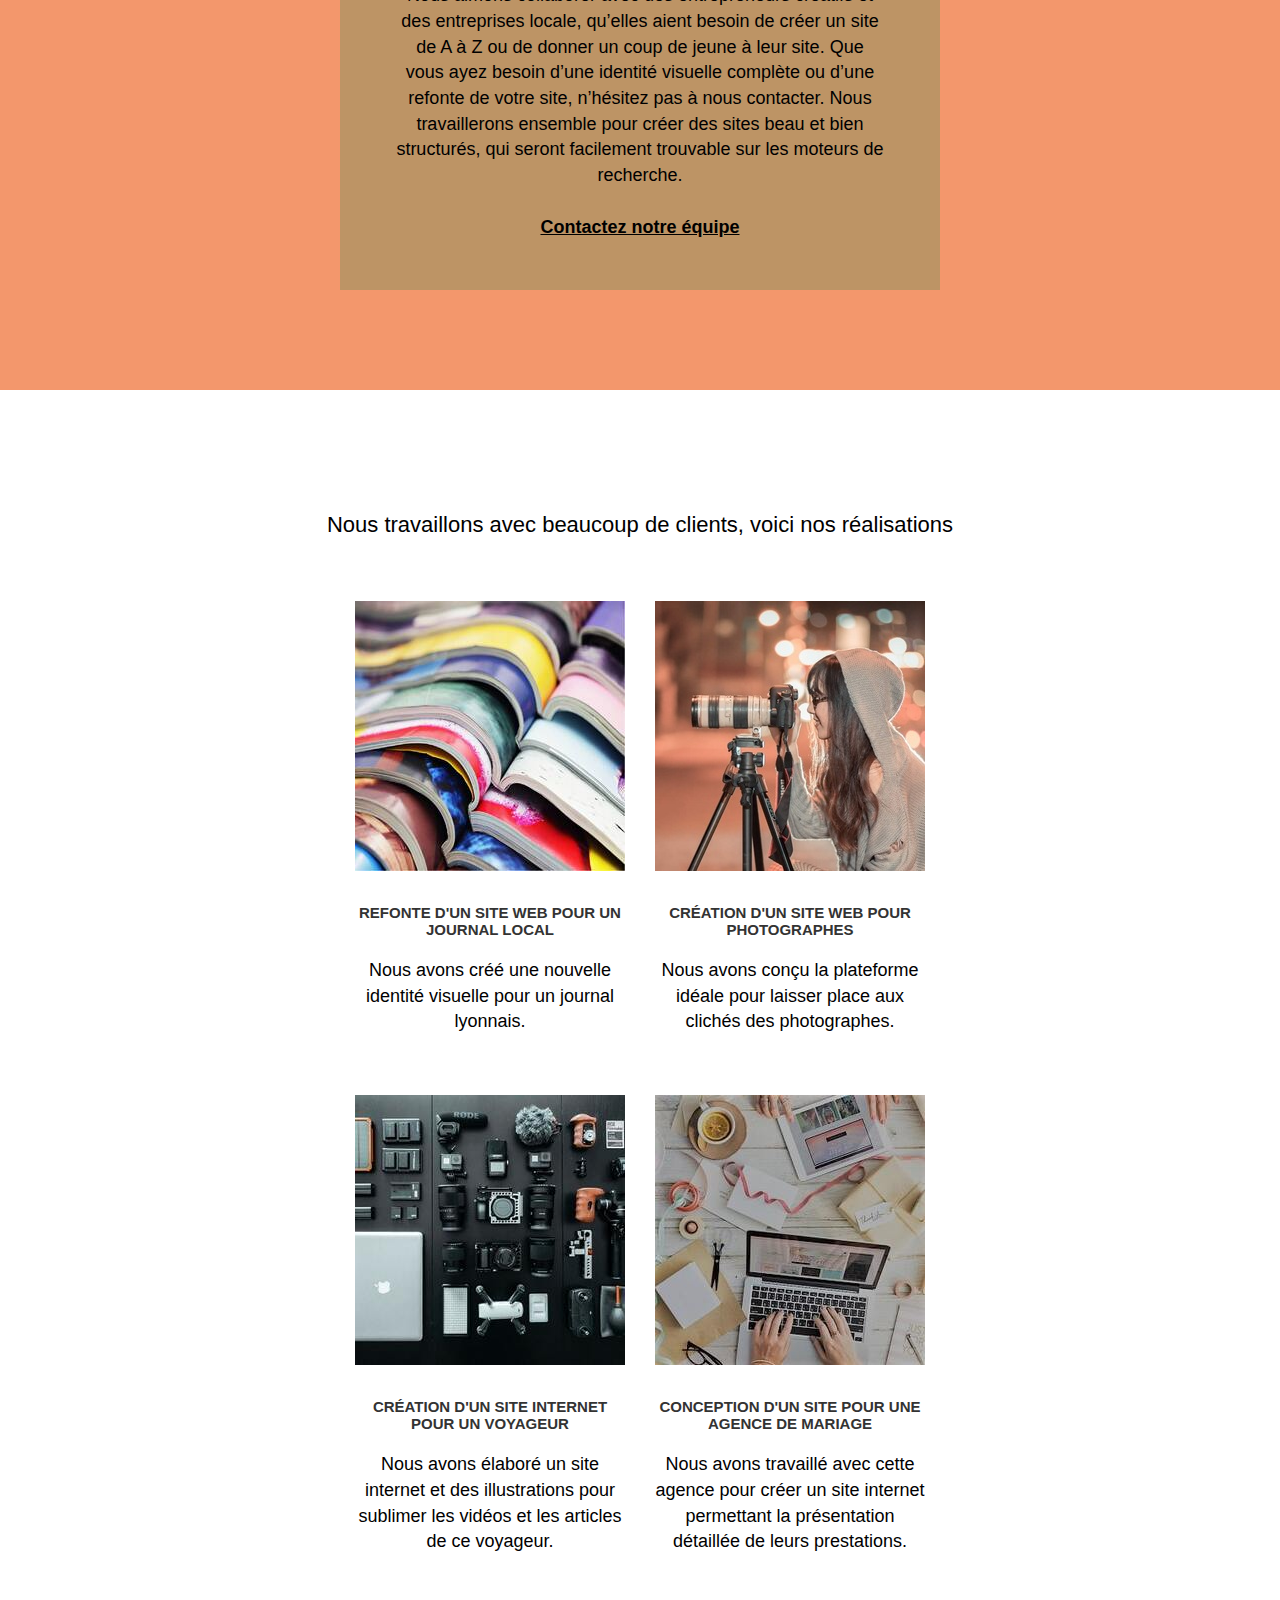
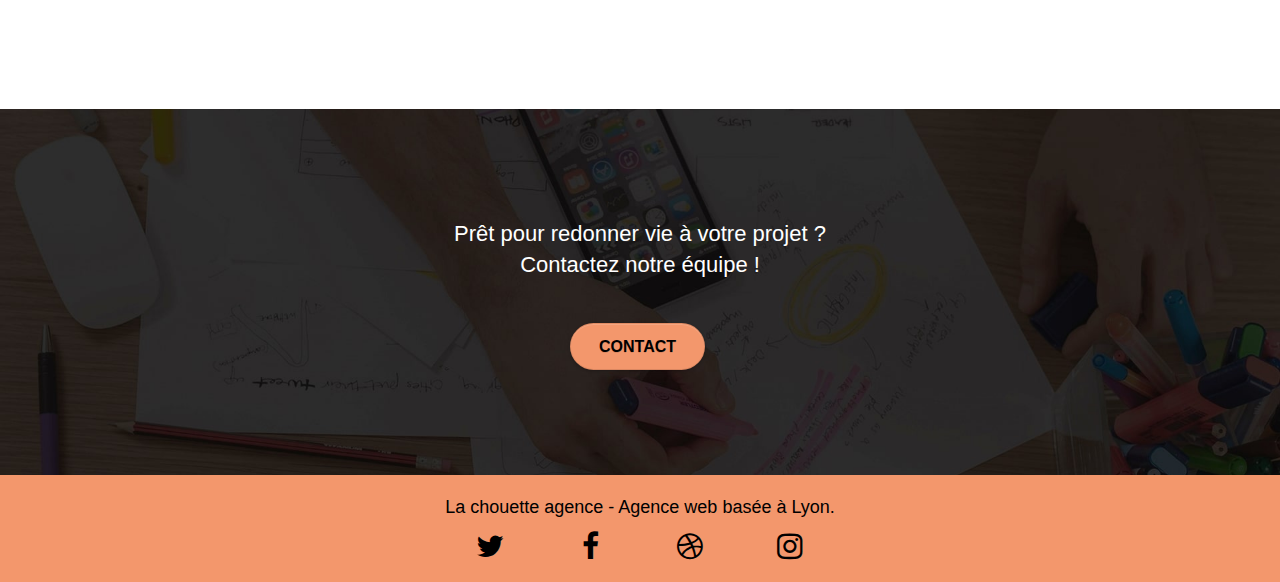
==== commit 99f9eb54: "social media" ====
--- a/index.html
+++ b/index.html
@@ -123,15 +123,12 @@
                     </div>
                     <div class="row voffset-lg voffset">
                         <div class="col-xs-12 col-md-8 col-md-offset-2 text-center">
-                            <h2 class="citation">
-								"La chouette agence est une excellente agence web !
-								<br>
+                            <blockquote>
+								<p>"La chouette agence est une excellente agence web !
 								Les web designers ont réussi à capturer l'essence de notre entreprise
-								<br>
-								et à l'intégrer à notre site. Cela nous a aidé à doubler nos ventes en ligne à Lyon."
-								<br>
-								<span>Maxime Guibard, PDG de à vos fourchettes</span>
-							</h2>
+								et à l'intégrer à notre site. Cela nous a aidé à doubler nos ventes en ligne à Lyon."</p>
+								<cite>Maxime Guibard, PDG de à vos fourchettes</cite>
+							</blockquote>
                         </div>
                     </div>
                 </div>
@@ -143,12 +140,12 @@
                 <div class="container bloc-lg">
                     <div class="row tight-width-whitespace black-background">
                         <div class="col-sm-12">
-                            <h2 class="mg-md text-center tc-white">
+                            <h2 class="mg-md text-center tc-black">
                                 Nous souhaitons aider les entreprises de la région Lyonnaise à se développer et à connaître le succès. Nous travaillons pour aider les entreprises locales à attirer de nouveaux clients .<br>
                             </h2>
-                            <p class="text-center white">
+                            <p class="text-center black">
                                 Nous aimons collaborer avec des entrepreneurs créatifs et des entreprises locale, qu’elles aient besoin de créer un site de A à Z ou de donner un coup de jeune à leur site. Que vous ayez besoin d’une identité visuelle complète ou d’une refonte de votre
-                                site, n’hésitez pas à nous contacter. Nous travaillerons ensemble pour créer des sites beau et bien structurés, qui seront facilement trouvable sur les moteurs de recherche. <br><br><a class="ltc-white bold-link"
+                                site, n’hésitez pas à nous contacter. Nous travaillerons ensemble pour créer des sites beau et bien structurés, qui seront facilement trouvable sur les moteurs de recherche. <br><br><a class="ltc-black bold-link"
                                     href="contact.html" title="Formulaire de contact">Contactez notre équipe</a><br>
                             </p>
                         </div>
--- a/style.css
+++ b/style.css
@@ -89,11 +89,10 @@
     left: 0;
     right: 0;
 }
-
-.texture-paper::before {
-    background: url("img/texture-paper-min.png");
-    background-size: 280px 280px;
-}
+cite{
+    color: #000000;
+}
+
 
 .b-parallax {
     background-attachment: fixed;
@@ -790,12 +789,14 @@
     color: #FFFFFF!important;
 }
 
-.ltc-white {
-    color: #FFFFFF!important;
-}
-
-.ltc-white:hover {
-    color: #cccccc!important;
+.ltc-black {
+    color: #000!important;
+}
+
+
+.ltc-black:hover {
+    color: #0e0b0b!important;
+    
 }
 
 .ltc-atomic-tangerine {
@@ -842,13 +843,13 @@
     }
 }
 
-@media only screen and (min-device-width: 768px) and (max-device-width: 1024px) and (orientation: landscape) {
+@media only screen and (min--width: 768px) and (max--width: 1024px) and (orientation: landscape) {
     .b-parallax {
         background-attachment: scroll;
     }
 }
 
-@media only screen and (min-device-width: 1024px) and (max-device-width: 1366px) and (-webkit-min-device-pixel-ratio: 1.5) {
+@media only screen and (min--width: 1024px) and (max--width: 1366px) and (-webkit-min-device-pixel-ratio: 1.5) {
     .b-parallax {
         background-attachment: scroll;
     }
@@ -866,10 +867,7 @@
         overflow-x: hidden;
         position: relative;
     }
-    .bloc {
-        padding-left: constant(safe-area-inset-left);
-        padding-right: constant(safe-area-inset-right);
-    }
+    
     .bloc-group,
     .bloc-group .bloc {
         display: block;
@@ -878,8 +876,7 @@
     .bloc-fill-screen .fill-bloc-top-edge,
     .bloc-fill-screen .fill-bloc-bottom-edge {
         padding: 0 20px;
-        padding-left: constant(safe-area-inset-left);
-        padding-right: constant(safe-area-inset-right);
+    
     }
 }
 
@@ -1025,7 +1022,7 @@
     }
     .row-no-gutters{
         display:flex;
-        justify-content:space-between
+        justify-content:space-around;
     }
 }
 
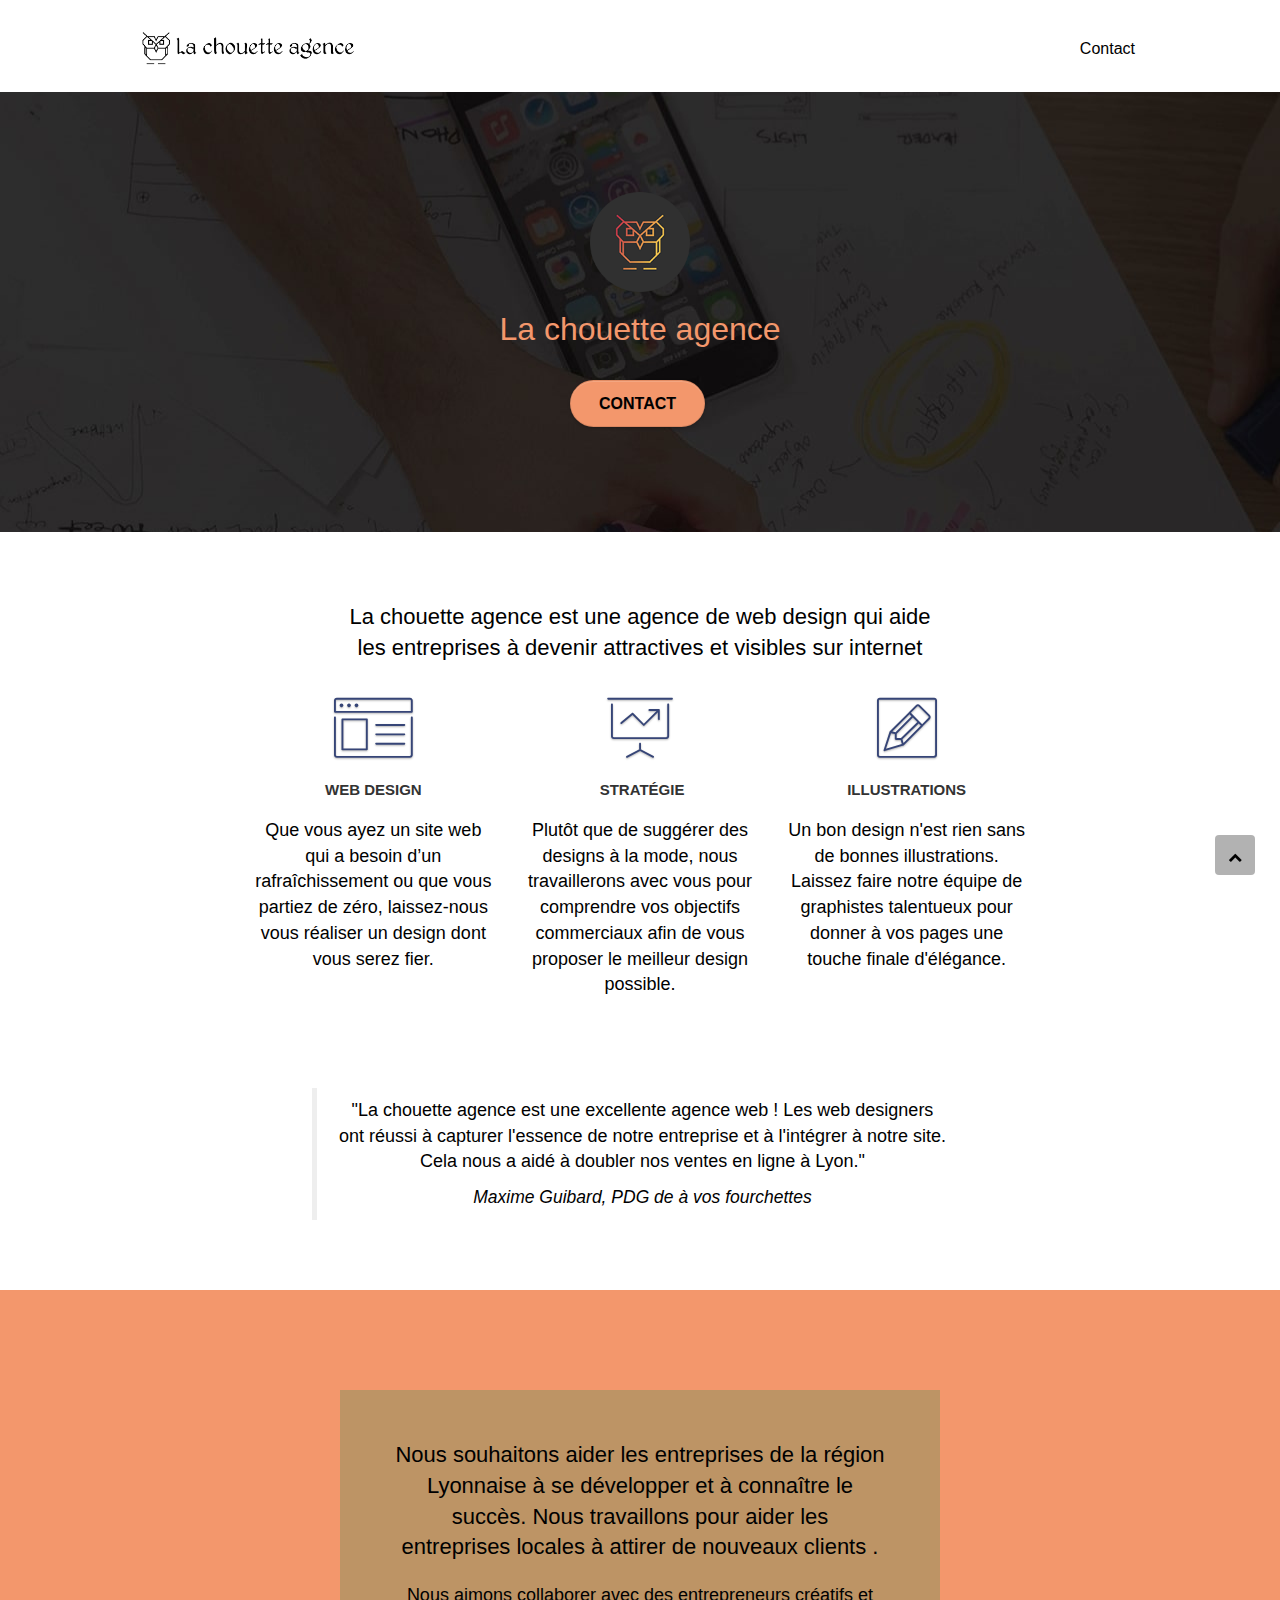
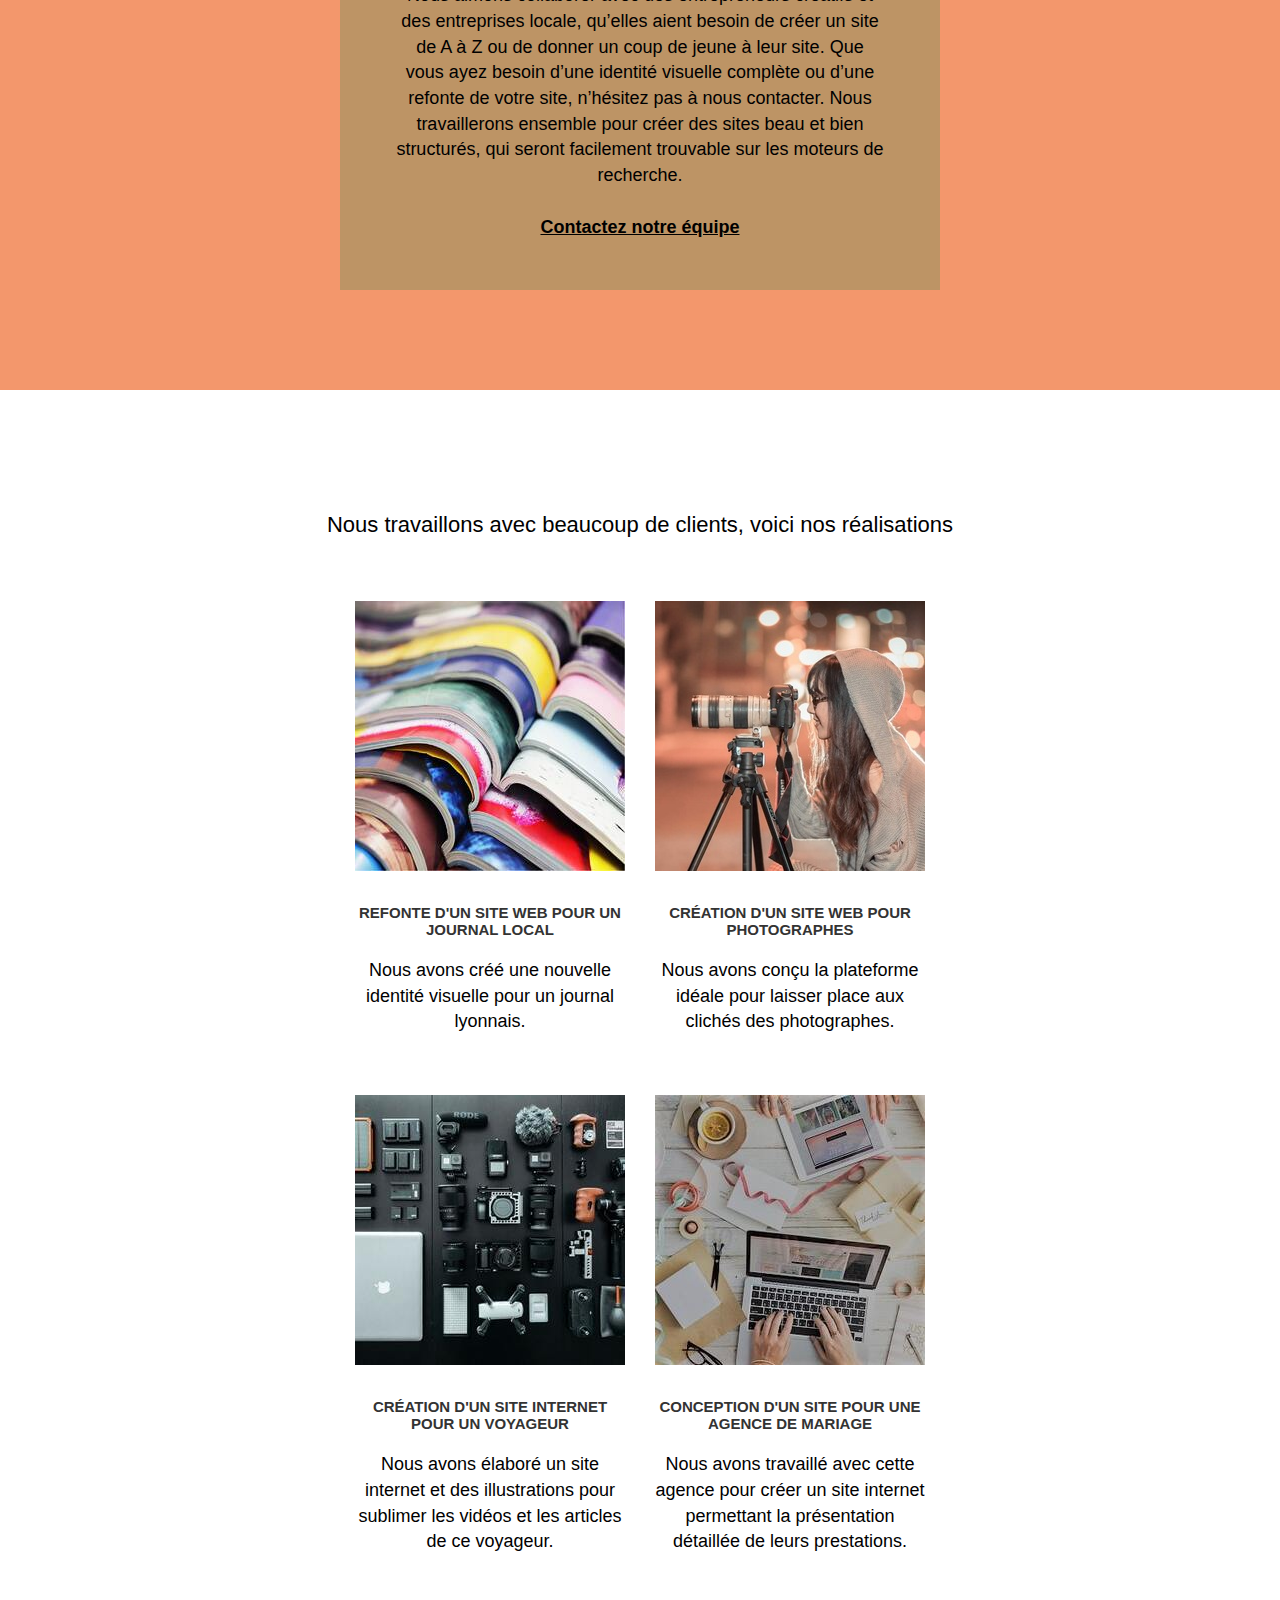
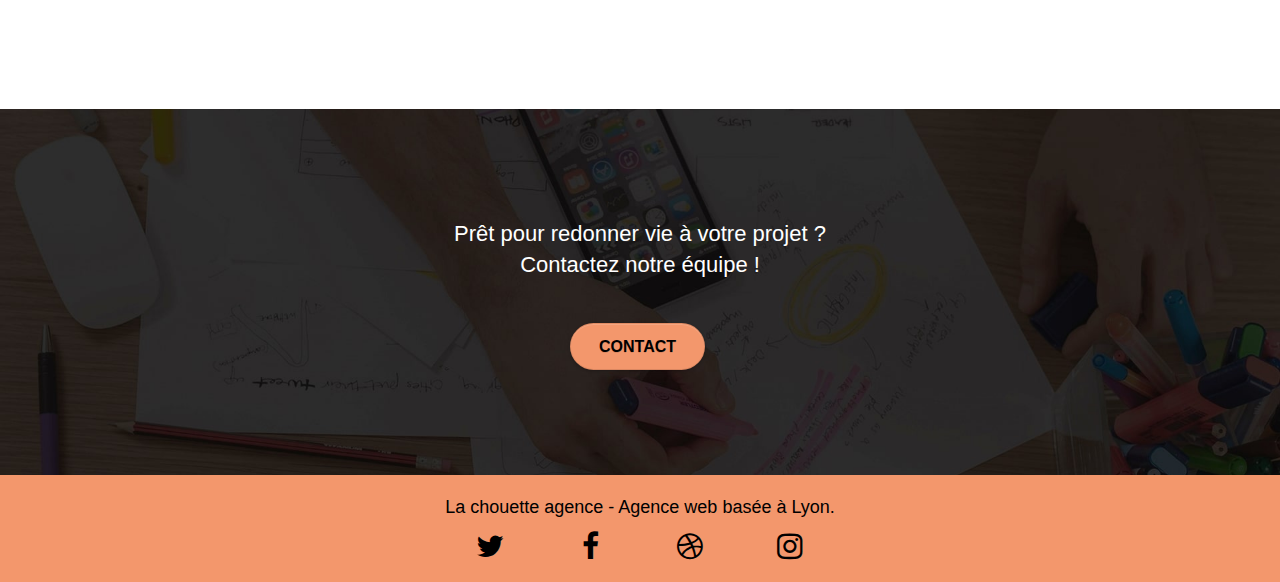
==== commit 8d20c65b: "contrast" ====
--- a/index.html
+++ b/index.html
@@ -8,7 +8,7 @@
     <meta name="viewport" content="width=device-width, initial-scale=1.0, viewport-fit=cover">
     <meta name="google-site-verification" content="Dbvy3bYh1R-4C1dy1QTUBVhLN1jA-mngeHuMEBy6CLg" />
     <link rel="shortcut icon" type="image/png" href="favicon.jpg">
-
+    <link rel="canonical href" href="https://mr-robot7502.github.io/projet_4/">
     <link rel="stylesheet" type="text/css" href="./css/bootstrap.css">
     <link rel="stylesheet" type="text/css" href="style.css">
     <link rel="stylesheet" type="text/css" href="./css/font-awesome.css">
@@ -164,8 +164,8 @@
                     </div>
                     <div class="row tight-width-whitespace portfolio-row">
                         <article class="col-sm-6">
-                            <a href="#" data-lightbox="img/1.jpg"  data-gallery-id="gallery-1" data-caption="Refonte d'un site web pour un journal local" data-frame="snapshot-lb">
-                                <img src="img/1.jpg" width="270" height="270" alt="Journal local" title="Création nouvelle identité visuel d'un journal lyonnais" class="img-responsive portfolio-thumb" /></a>
+                            <a href="#" data-lightbox="livres.jpg"  data-gallery-id="gallery-1" data-caption="Refonte d'un site web pour un journal local" data-frame="snapshot-lb">
+                                <img src="img/livres.jpg" width="270" height="270" alt="Journal local" title="Création nouvelle identité visuel d'un journal lyonnais" class="img-responsive portfolio-thumb" /></a>
                             <h3 class="mg-md text-center">
                                 Refonte d'un site web pour un journal local
                             </h3>
@@ -174,8 +174,8 @@
                             </p>
                         </article>
                         <article class="col-sm-6">
-                            <a href="#" data-lightbox="img/2.jpg" data-gallery-id="gallery-1" data-caption="Création d'un site web pour photographes" data-frame="snapshot-lb">
-                                <img src="img/2.jpg" width="270" height="270" class="img-responsive portfolio-thumb" alt=" Photographe objectif" title="Création d'un site web pour photographes " /></a>
+                            <a href="#" data-lightbox="img/photographe.jpg" data-gallery-id="gallery-1" data-caption="Création d'un site web pour photographes" data-frame="snapshot-lb">
+                                <img src="img/photographe.jpg" width="270" height="270" class="img-responsive portfolio-thumb" alt=" Photographe objectif" title="Création d'un site web pour photographes " /></a>
                             <h3 class="mg-md text-center">
                                 Création d'un site web pour photographes
                             </h3>
@@ -186,7 +186,7 @@
                     </div>
                     <div class="row tight-width-whitespace portfolio-row">
                         <article class="col-sm-6">
-                            <a href="#" data-lightbox="img/3.png" data-gallery-id="gallery-1" data-caption="Création d'un site internet pour un voyageur" data-frame="snapshot-lb"><img src="img/3.jpg" width="270" height="270" class="img-responsive portfolio-thumb" alt="Matériel accessoires photographes voyageur" title="Création d'un site web pour voyageur" /></a>
+                            <a href="#" data-lightbox="img/accessoires-photo.png" data-gallery-id="gallery-1" data-caption="Création d'un site internet pour un voyageur" data-frame="snapshot-lb"><img src="img/accessoires-photo.jpg" width="270" height="270" class="img-responsive portfolio-thumb" alt="Matériel accessoires photographes voyageur" title="Création d'un site web pour voyageur" /></a>
                             <h3 class="mg-md text-center">
                                 Création d'un site internet pour un voyageur
                             </h3>
@@ -195,7 +195,7 @@
                             </p>
                         </article>
                         <article class="col-sm-6">
-                            <a href="#" data-lightbox="img/4.jpg" data-gallery-id="gallery-1" data-caption="Conception d'un site pour une agence de mariage" data-frame="snapshot-lb"><img src="img/4.jpg" width="270" height="270" class="img-responsive portfolio-thumb" alt="Travail avec ordinateur et papier" title="Création d'un site web pour agence de mariage" /></a>
+                            <a href="#" data-lightbox="img/ordinateur.jpg" data-gallery-id="gallery-1" data-caption="Conception d'un site pour une agence de mariage" data-frame="snapshot-lb"><img src="img/ordinateur.jpg" width="270" height="270" class="img-responsive portfolio-thumb" alt="Travail avec ordinateur et papier" title="Création d'un site web pour agence de mariage" /></a>
                             <h3 class="mg-md text-center">
                                 Conception d'un site pour une agence de mariage
                             </h3>
@@ -224,7 +224,7 @@
         </nav>		
         <!-- bloc-5-cta END -->
  <!-- ScrollToTop Button -->
- <a href="#" class="bloc-button btn btn-d scrollToTop"alt="back to top" onclick="scrollToTarget('1')"><span class="fa fa-chevron-up"></span></a>
+ <button class="bloc-button btn btn-d scrollToTop"title="back to top" onclick="scrollToTarget('1')"><span class="fa fa-chevron-up"></span></button>
  <!-- ScrollToTop Button END-->
         <!-- Footer - bloc-8 -->
         <footer class="bloc bgc-atomic-tangerine d-bloc" id="bloc-8">
--- a/style.css
+++ b/style.css
@@ -763,7 +763,7 @@
 }
 
 .bgc-dark-slate-blue {
-    background-color: #364577;
+    background-color: #000;
 }
 
 .bgc-atomic-tangerine {
@@ -1037,4 +1037,10 @@
     .bloc-mob-center-text {
         text-align: center;
     }
+    .bg-presentation {
+        background-image: none;
+    }
+    .black-background {
+        background-color:#F3976C;
+    }  
 }